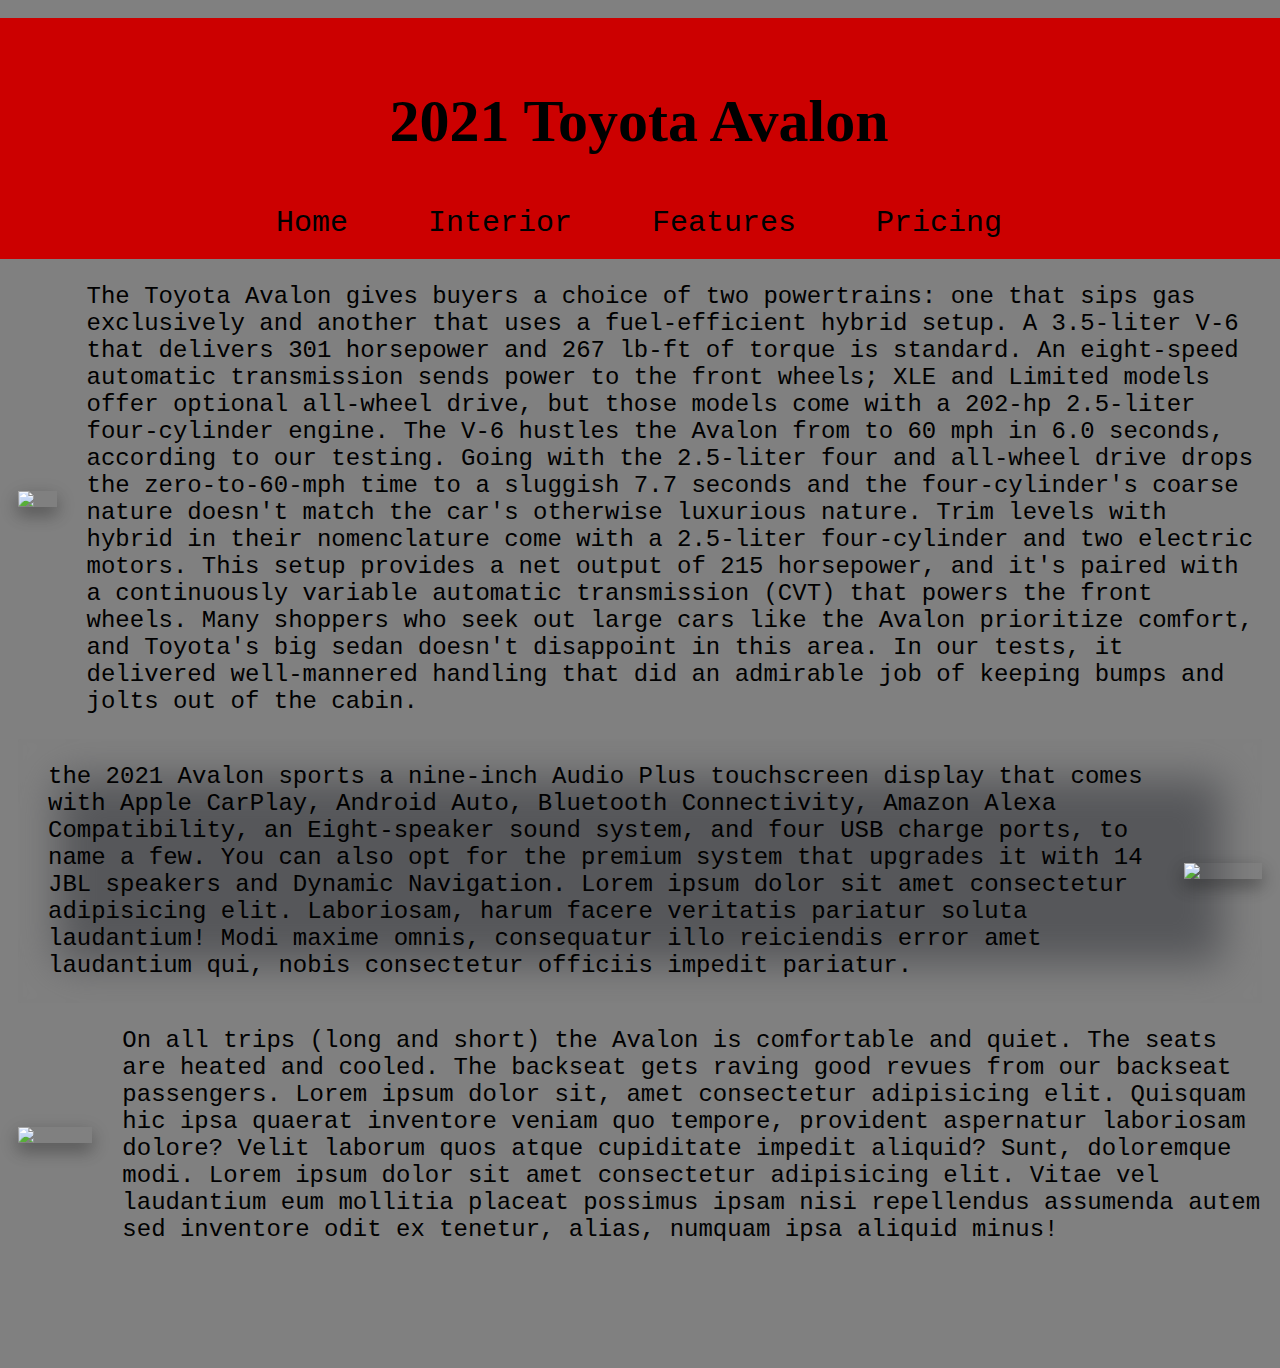
==== features.html @ dd3d4ea9 "first commit" ====
<!DOCTYPE html>
<html>
    <head>
        <meta charset="utf-8">
        <title>2021 Toyota Avalon Features</title>
        <link href="styles.css" rel="stylesheet"/>
    </head>

    <div class="header">
        <h2>
          2021 Toyota Avalon
        </h2>
    <!-- Navigation Bar -->
    
      <nav>
        <div class = "primary-navigation flex">
            <li>
                <a href="Homepage.html">
                  Home
                </a>
          </li>
          <li>
            <a href="interior.html">
              Interior
            </a>
          </li>
          <li>
            <a href="features.html">
              Features
            </a>
          </li>
          <li>
            <a href="pricing.html">
              Pricing
            </a>
          </li>
        </div>
      </nav>
    
      </div>

    <body>
      <div class = "featuresContainer">
        <img class="featuresPic" src="rear.jpg">
          <div class="featuresText">
            <p>
            The Toyota Avalon gives buyers a choice of two powertrains: one that sips gas exclusively and another that uses a fuel-efficient hybrid setup. 
            A 3.5-liter V-6 that delivers 301 horsepower and 267 lb-ft of torque is standard. An eight-speed automatic transmission sends power to the front wheels; 
            XLE and Limited models offer optional all-wheel drive, but those models come with a 202-hp 2.5-liter four-cylinder engine. 
            The V-6 hustles the Avalon from to 60 mph in 6.0 seconds, according to our testing. Going with the 2.5-liter four and 
            all-wheel drive drops the zero-to-60-mph time to a sluggish 7.7 seconds and the four-cylinder's coarse nature doesn't match the car's otherwise luxurious nature. 
            Trim levels with hybrid in their nomenclature come with a 2.5-liter four-cylinder and two electric motors. 
            This setup provides a net output of 215 horsepower, and it's paired with a continuously variable automatic transmission (CVT) that powers the front wheels.
            Many shoppers who seek out large cars like the Avalon prioritize comfort, and Toyota's big sedan doesn't disappoint in this area. In our tests, 
            it delivered well-mannered handling that did an admirable job of keeping bumps and jolts out of the cabin.
          </p> 
        </div>
      </div>
    <div class="backgroundContainer">
      <div class = "featuresContainer">
        <div class="featuresText">
          <p>
            the 2021 Avalon sports a nine-inch Audio Plus touchscreen display that comes with Apple CarPlay, Android Auto, 
            Bluetooth Connectivity, Amazon Alexa Compatibility, an Eight-speaker sound system, and four USB charge ports, 
            to name a few. You can also opt for the premium system that upgrades it with 14 JBL speakers and Dynamic Navigation. 
            Lorem ipsum dolor sit amet consectetur adipisicing elit. Laboriosam, harum facere veritatis pariatur soluta laudantium! 
            Modi maxime omnis, consequatur illo reiciendis error amet laudantium qui, nobis consectetur officiis impedit pariatur.
          </p>
        </div>
        <img class = "featuresPic" src="radio.png">
      </div>
    </div>  

      <div class = "featuresContainer">
        <img class = "featuresPic" src="seats.jpg">
        <div class="featuresText">
          <p>
            On all trips (long and short) the Avalon is comfortable and quiet. The seats are heated and cooled. The backseat gets raving good revues from our backseat passengers. 
            Lorem ipsum dolor sit, amet consectetur adipisicing elit. Quisquam hic ipsa quaerat inventore veniam quo tempore, provident aspernatur laboriosam dolore? 
            Velit laborum quos atque cupiditate impedit aliquid? Sunt, doloremque modi. Lorem ipsum dolor sit amet consectetur adipisicing elit. Vitae vel laudantium eum 
            mollitia placeat possimus ipsam nisi repellendus assumenda autem sed inventore odit ex tenetur, alias, numquam ipsa aliquid minus!
          </p>
        </div>
      </div>  
    </body>
</html>
---- styles.css ----
/* Color Scheme
#687864 green 104,  120, 100
#31708E dark blue   49, 112, 142
#5085A5 blue        80, 133, 165
#8FC1E3 light blue  143, 193, 227
#F7F9FB white       247, 249, 251
*/

/* Header styles */

.header {

    width: 100%;
    background-color: rgb(204, 0, 0);
    padding: 19px;
    text-align: center;
    font-family: fantasy;
    font-size: 40px;
    margin-left: -20px;
}

.flex {
  display: flex;
  gap: var(--gap, 5rem);
  justify-content: center;
}

/* Navigation Buttons */

.primary-navigation {
  font-family: "Lucidia Console", monospace;
  font-size: 30px;
  list-style: none;
  padding: 0;
  margin: 0;
}

.primary-navigation a {
  text-decoration: none;
  color: black
}

.primary-navigation a:hover {
  background-color: gray;
  text-decoration: none;
  box-shadow: 0 8px 16px 0 rgba(0,0,0,0.2), 0 6px 20px 0 rgba(0,0,0,0.19);
  border-style: solid;
  border-width: 1px;
}

.primary-navigation a:visited {
  text-decoration: none;
}

/* Body styles */

body {
    background-color: gray;
    padding:10px;
    padding-bottom:60px;
}

/* Picture container */

.slidePictures {
    position: relative;
    width: 800px;
    height: 400px;
    overflow: hidden;
    margin-left: auto;
    margin-right: auto;
    margin-top: 100px;
}

/* Picture styles */

.mySlides {
  position: relative;
  max-width: 100%;
  width: 100%;
  height: auto;
  margin-top: -70px;
  top: 70%;
  left: 50%;
  transform: translate( -50%, -50%);
}

/* Button alignment */

.slideButtons {
  text-align: center;
}

/* Button styles */

.myButton {
  border-radius: 8px;
  background-color: white;
  color: black;
  border: 2px solid black;
  box-shadow: 0 8px 16px 0 rgba(0,0,0,0.2), 0 6px 20px 0 rgba(0,0,0,0.19);
}

/* Button hover effect */

.myButton:hover {
  background-color: rgb(128, 128, 128);
  color: white;
}

/* Interior page picure/text */
.container {
  display: flex;
  align-items: center;
  justify-content: center;
}
.paragraph {
  margin-left: 30px;
  font-size: 13px;
  font-family: "Monaco", monospace;
  text-decoration: none;
  float: right;
}

.interiorPicture {
  width: 46%;
  box-shadow: 0 8px 16px 0 rgba(0,0,0,0.2), 0 6px 20px 0 rgba(0,0,0,0.19);
  margin-top: 10px;
}

/* Features page styles */

.featuresContainer {
  display: flex;
  align-items: center;
  justify-content: center;
}

.featuresPic {
  width: 46%;
  box-shadow: 0 8px 16px 0 rgba(0,0,0,0.2), 0 6px 20px 0 rgba(0,0,0,0.19);
  margin-top: 20px;
  margin-bottom: 20px;
}

.featuresText {
    margin-left: 30px;
    font-size: 13px;
    font-family: "Monaco", monospace;
    text-decoration: none;
    font-size: 24px;
    
}

.backgroundContainer {
  background-color: #56575a;
  box-shadow: inset 0px 0px 40px 40px gray;
}

/* Pricing page styles */

.pricingText {
  margin-left: 30px;
    font-size: 13px;
    font-family: "Monaco", monospace;
    text-decoration: none;
    font-size: 24px;
}

.pricingContainer {
  display: flex;
  flex-direction: column;
  width: 800px;
}

.flexContainer {
  display: flex;
  align-items: center;
}

.total {
  font-size: 90px;
  font-family: "Monaco", monospace;
}
/* Pricing button styles */
#button1 {
  width: 100px;
  height: 30px;
  margin-left: 15px;
}

#button1:active {
  background-color: green;
}

#button1:disabled {
  pointer-events: none;
}

#button1r {
  width: 100px;
  height: 30px;
}

#button1r:active {
  background-color: red;
}

#button1r:disabled {
  pointer-events: none;
}
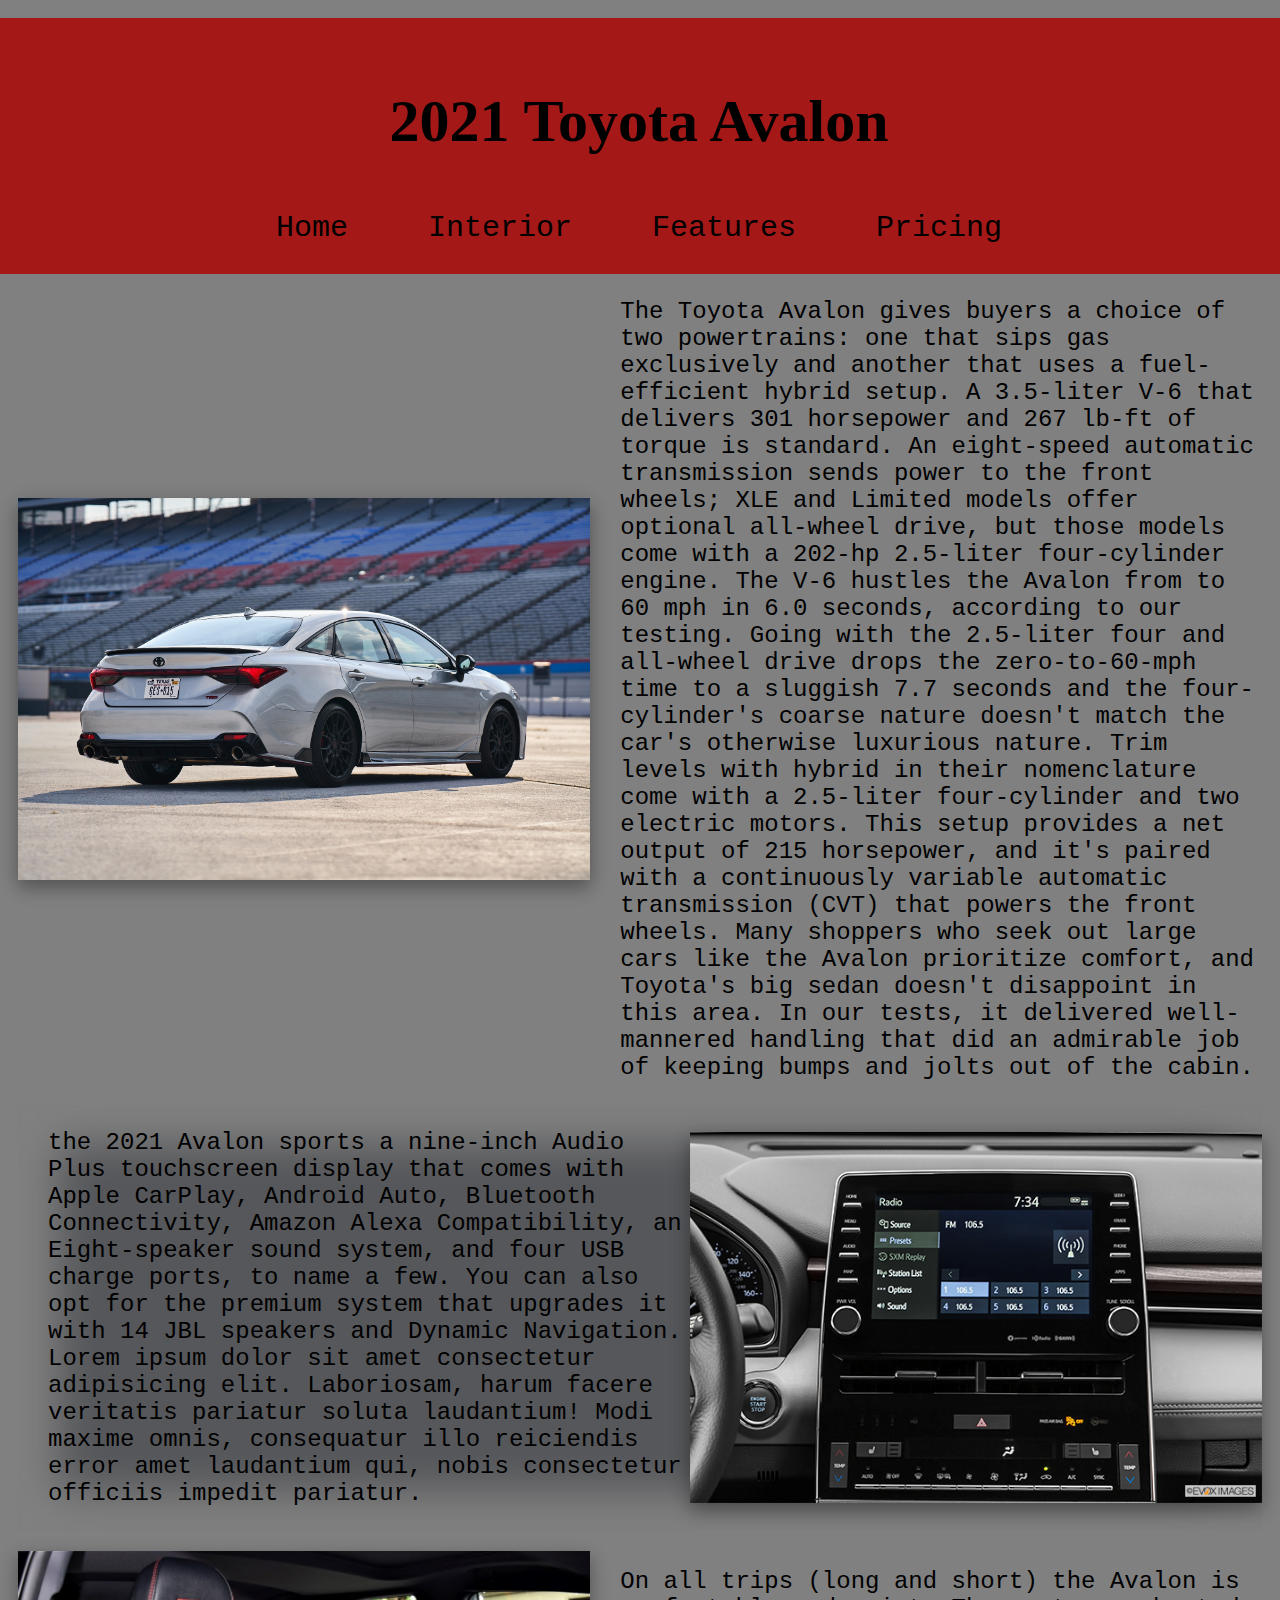
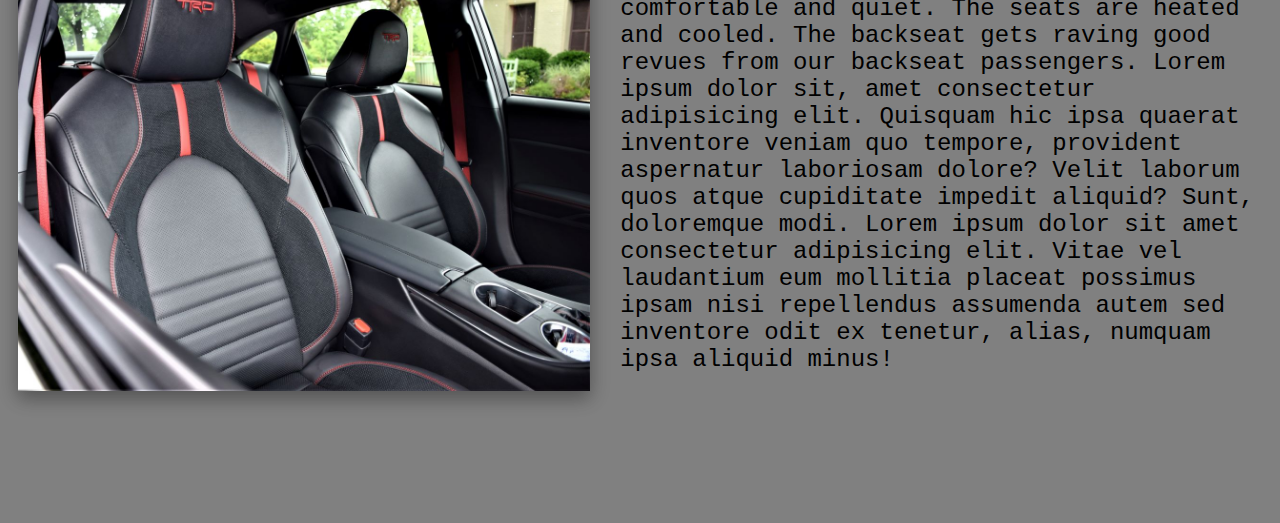
==== commit c4834299: "Updated files, added resource, css, js files" ====
--- a/features.html
+++ b/features.html
@@ -3,7 +3,7 @@
     <head>
         <meta charset="utf-8">
         <title>2021 Toyota Avalon Features</title>
-        <link href="styles.css" rel="stylesheet"/>
+        <link href="./css/styles.css" rel="stylesheet"/>
     </head>
 
     <div class="header">
@@ -15,7 +15,7 @@
       <nav>
         <div class = "primary-navigation flex">
             <li>
-                <a href="Homepage.html">
+              <a href="index.html">
                   Home
                 </a>
           </li>
@@ -41,7 +41,7 @@
 
     <body>
       <div class = "featuresContainer">
-        <img class="featuresPic" src="rear.jpg">
+        <img class="featuresPic" src="./Resources/rear.jpg">
           <div class="featuresText">
             <p>
             The Toyota Avalon gives buyers a choice of two powertrains: one that sips gas exclusively and another that uses a fuel-efficient hybrid setup. 
@@ -67,12 +67,12 @@
             Modi maxime omnis, consequatur illo reiciendis error amet laudantium qui, nobis consectetur officiis impedit pariatur.
           </p>
         </div>
-        <img class = "featuresPic" src="radio.png">
+        <img class = "featuresPic" src="./Resources/radio.png">
       </div>
     </div>  
 
       <div class = "featuresContainer">
-        <img class = "featuresPic" src="seats.jpg">
+        <img class = "featuresPic" src="./Resources/seats.jpg">
         <div class="featuresText">
           <p>
             On all trips (long and short) the Avalon is comfortable and quiet. The seats are heated and cooled. The backseat gets raving good revues from our backseat passengers. 
--- a/css/styles.css
+++ b/css/styles.css
@@ -0,0 +1,311 @@
+/* Color Scheme
+#687864 green 104,  120, 100
+#31708E dark blue   49, 112, 142
+#5085A5 blue        80, 133, 165
+#8FC1E3 light blue  143, 193, 227
+#F7F9FB white       247, 249, 251
+*/
+
+/* Header styles */
+
+.header {
+
+    width: 100%;
+    background-color: rgb(165, 24, 24);
+    padding: 19px;
+    text-align: center;
+    font-family: fantasy;
+    font-size: 40px;
+    margin-left: -20px;
+}
+
+.flex {
+  display: flex;
+  gap: var(--gap, 5rem);
+  justify-content: center;
+}
+
+/* Navigation Buttons */
+
+.primary-navigation {
+  font-family: "Lucidia Console", monospace;
+  font-size: 30px;
+  list-style: none;
+  padding: 5px;
+  margin: 5px;
+}
+
+.primary-navigation a {
+  text-decoration: none;
+  color: black
+}
+
+.primary-navigation a:hover {
+  color: gray;
+  text-decoration: none;
+}
+
+.primary-navigation a:visited {
+  text-decoration: none;
+}
+
+/* Body styles */
+
+body {
+    background-color: gray;
+    padding:10px;
+    padding-bottom:60px;
+}
+
+/* Picture container */
+
+.slidePictures {
+    position: relative;
+    width: 800px;
+    height: 400px;
+    overflow: hidden;
+    margin-left: auto;
+    margin-right: auto;
+    margin-top: 100px;
+}
+
+/* Picture styles */
+
+.mySlides {
+  position: relative;
+  max-width: 100%;
+  width: 100%;
+  height: auto;
+  margin-top: -70px;
+  top: 70%;
+  left: 50%;
+  transform: translate( -50%, -50%);
+}
+
+/* Button alignment */
+
+.slideButtons {
+  text-align: center;
+}
+
+/* Button styles */
+
+.myButton {
+  border-radius: 8px;
+  background-color: white;
+  color: black;
+  border: 2px solid black;
+  box-shadow: 0 8px 16px 0 rgba(0,0,0,0.2), 0 6px 20px 0 rgba(0,0,0,0.19);
+}
+
+/* Button hover effect */
+
+.myButton:hover {
+  background-color: rgb(128, 128, 128);
+  color: white;
+}
+
+/* Interior page picure/text */
+.container {
+  display: flex;
+  align-items: center;
+  justify-content: center;
+}
+.paragraph {
+  margin-left: 30px;
+  font-size: 13px;
+  font-family: "Monaco", monospace;
+  text-decoration: none;
+  float: right;
+}
+
+.interiorPicture {
+  width: 46%;
+  box-shadow: 0 8px 16px 0 rgba(0,0,0,0.2), 0 6px 20px 0 rgba(0,0,0,0.19);
+  margin-top: 10px;
+}
+
+/* Features page styles */
+
+.featuresContainer {
+  display: flex;
+  align-items: center;
+  justify-content: center;
+}
+
+.featuresPic {
+  width: 46%;
+  box-shadow: 0 8px 16px 0 rgba(0,0,0,0.2), 0 6px 20px 0 rgba(0,0,0,0.19);
+  margin-top: 20px;
+  margin-bottom: 20px;
+}
+
+.featuresText {
+    margin-left: 30px;
+    font-size: 13px;
+    font-family: "Monaco", monospace;
+    text-decoration: none;
+    font-size: 24px;
+    
+}
+
+.backgroundContainer {
+  background-color: #56575a;
+  box-shadow: inset 0px 0px 40px 40px gray;
+}
+
+/* Pricing page styles */
+
+.pricingText {
+  margin-left: 30px;
+    font-size: 13px;
+    font-family: "Monaco", monospace;
+    text-decoration: none;
+    font-size: 24px;
+}
+
+.pricingContainer {
+  display: flex;
+  flex-direction: column;
+  width: 800px;
+}
+
+.flexContainer {
+  display: flex;
+  align-items: center;
+}
+
+.total {
+  font-size: 90px;
+  font-family: "Monaco", monospace;
+}
+
+#amount {
+  text-align: center;
+  font-size: 50px;
+  font-family: "Monaco", monospace;
+}
+
+/* Pricing button styles */
+#backbutton {
+  margin-left: 850px;
+  margin-top: 0px;
+  align-items: center;
+  appearance: none;
+  background-color: #FCFCFD;
+  border-radius: 4px;
+  border-width: 0;
+  box-shadow: rgba(45, 35, 66, 0.4) 0 2px 4px,rgba(45, 35, 66, 0.3) 0 7px 13px -3px,#D6D6E7 0 -3px 0 inset;
+  box-sizing: border-box;
+  color: #36395A;
+  cursor: pointer;
+  display: inline-flex;
+  font-family: "JetBrains Mono",monospace;
+  height: 48px;
+  justify-content: center;
+  line-height: 1;
+  list-style: none;
+  overflow: hidden;
+  padding-left: 16px;
+  padding-right: 16px;
+  position: relative;
+  text-align: left;
+  text-decoration: none;
+  transition: box-shadow .15s,transform .15s;
+  user-select: none;
+  -webkit-user-select: none;
+  touch-action: manipulation;
+  white-space: nowrap;
+  will-change: box-shadow,transform;
+  font-size: 18px;
+}
+
+.button {
+  width: 100px;
+  height: 30px;
+  margin-left: 15px;
+  border-width: 0px;
+  border-radius: 4px;
+}
+
+.button:active {
+  background-color: green;
+}
+
+.button:disabled {
+  pointer-events: none;
+}
+
+.button:hover {
+  box-shadow:0 4px 8px 0 rgba(0,0,0,0.2), 0 4px 8px 0 rgba(0,0,0,0.19);
+}
+.buttonr {
+  width: 100px;
+  height: 30px;
+  border-radius: 4px;
+  border-width: 0px;
+  box-shadow: #56575a;
+}
+
+.buttonr:active {
+  background-color: red;
+}
+
+.buttonr:disabled {
+  pointer-events: none;
+}
+
+.buttonr:hover {
+  box-shadow:0 4px 8px 0 rgba(0,0,0,0.2), 0 4px 8px 0 rgba(0,0,0,0.19);
+}
+
+#totalBtn {
+  font-size: 90px;
+  font-family: "Monaco", monospace;
+}
+
+#totalBtn {
+  margin-top: 500px;
+  align-items: center;
+  appearance: none;
+  background-color: #FCFCFD;
+  border-radius: 4px;
+  border-width: 0;
+  box-shadow: rgba(45, 35, 66, 0.4) 0 2px 4px,rgba(45, 35, 66, 0.3) 0 7px 13px -3px,#D6D6E7 0 -3px 0 inset;
+  box-sizing: border-box;
+  color: #36395A;
+  cursor: pointer;
+  display: inline-flex;
+  font-family: "JetBrains Mono",monospace;
+  height: 48px;
+  justify-content: center;
+  line-height: 1;
+  list-style: none;
+  overflow: hidden;
+  padding-left: 16px;
+  padding-right: 16px;
+  position: relative;
+  text-align: left;
+  text-decoration: none;
+  transition: box-shadow .15s,transform .15s;
+  user-select: none;
+  -webkit-user-select: none;
+  touch-action: manipulation;
+  white-space: nowrap;
+  will-change: box-shadow,transform;
+  font-size: 18px;
+}
+
+#totalBtn:focus {
+  box-shadow: #D6D6E7 0 0 0 1.5px inset, rgba(45, 35, 66, 0.4) 0 2px 4px, rgba(45, 35, 66, 0.3) 0 7px 13px -3px, #D6D6E7 0 -3px 0 inset;
+}
+
+#totalBtn:hover {
+  box-shadow: rgba(45, 35, 66, 0.4) 0 4px 8px, rgba(45, 35, 66, 0.3) 0 7px 13px -3px, #D6D6E7 0 -3px 0 inset;
+  transform: translateY(-2px);
+}
+
+#totalBtn:active {
+  box-shadow: #D6D6E7 0 3px 7px inset;
+  transform: translateY(2px);
+}